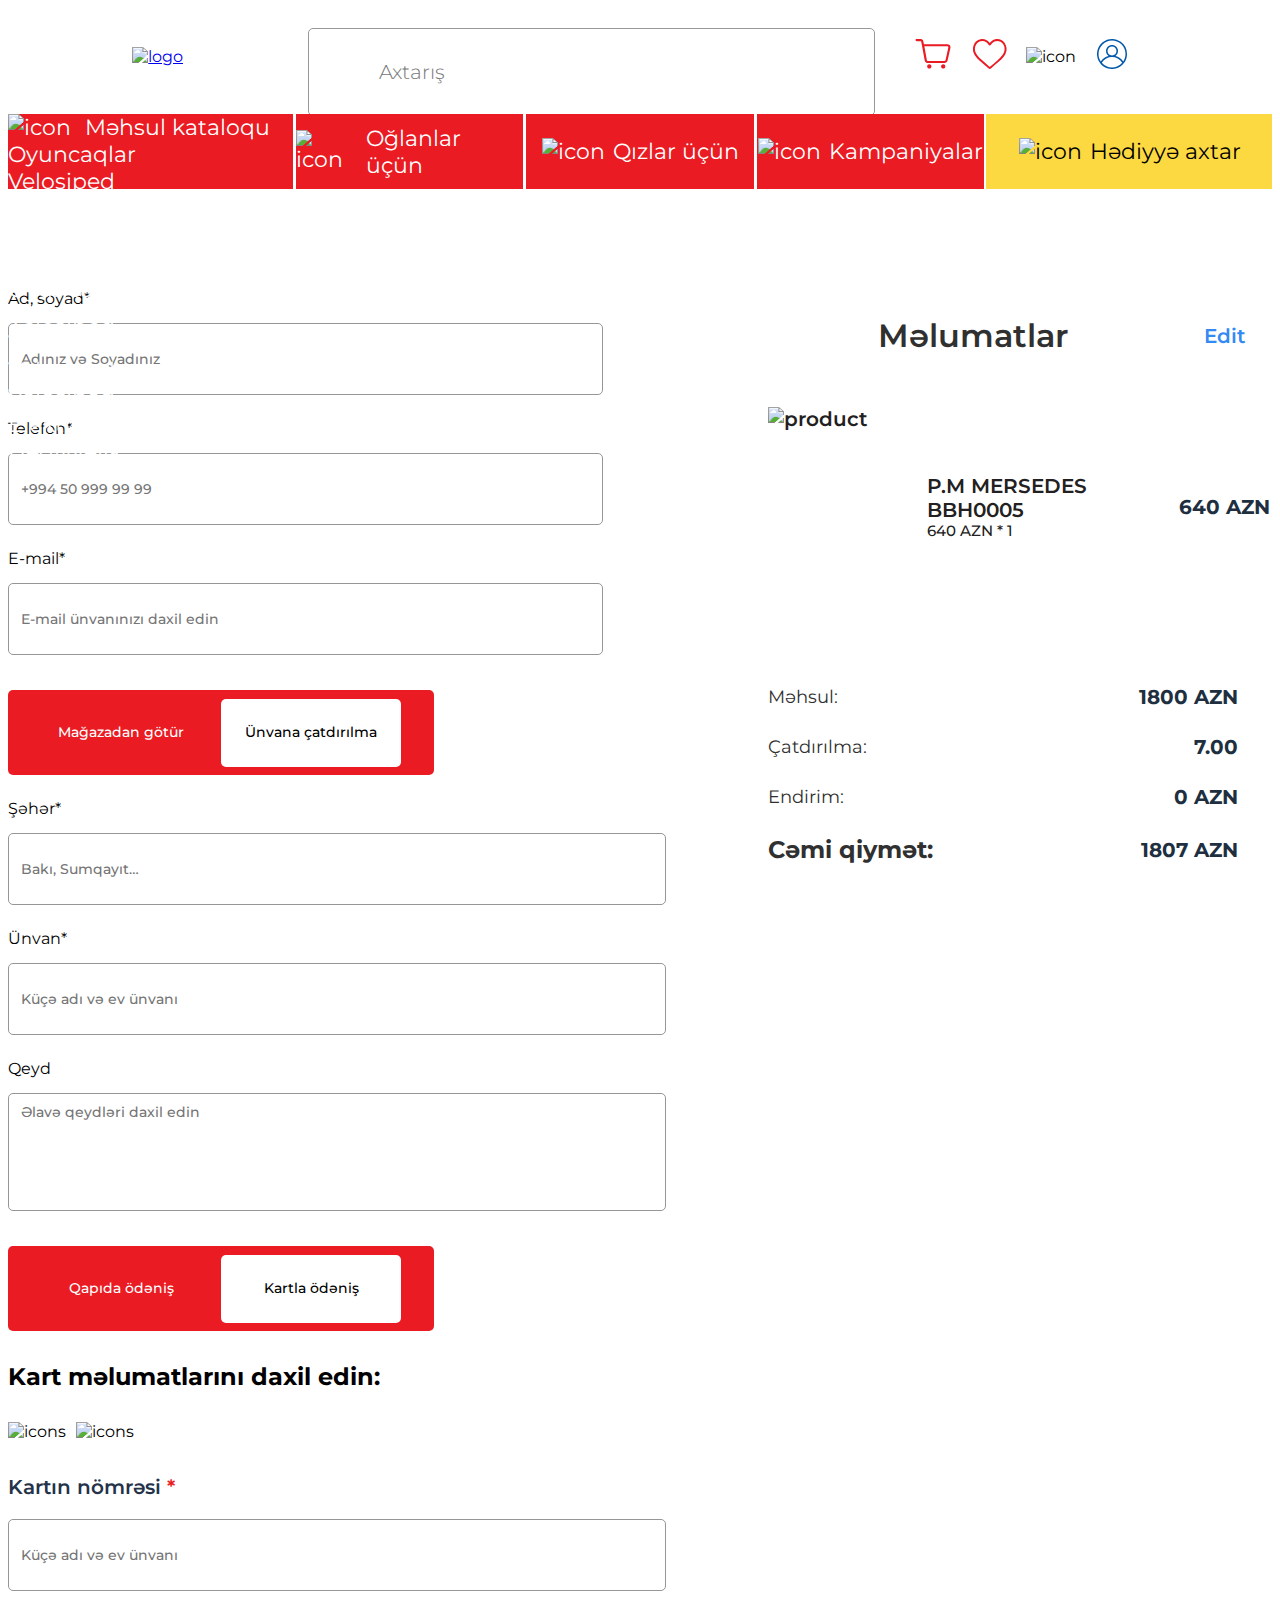
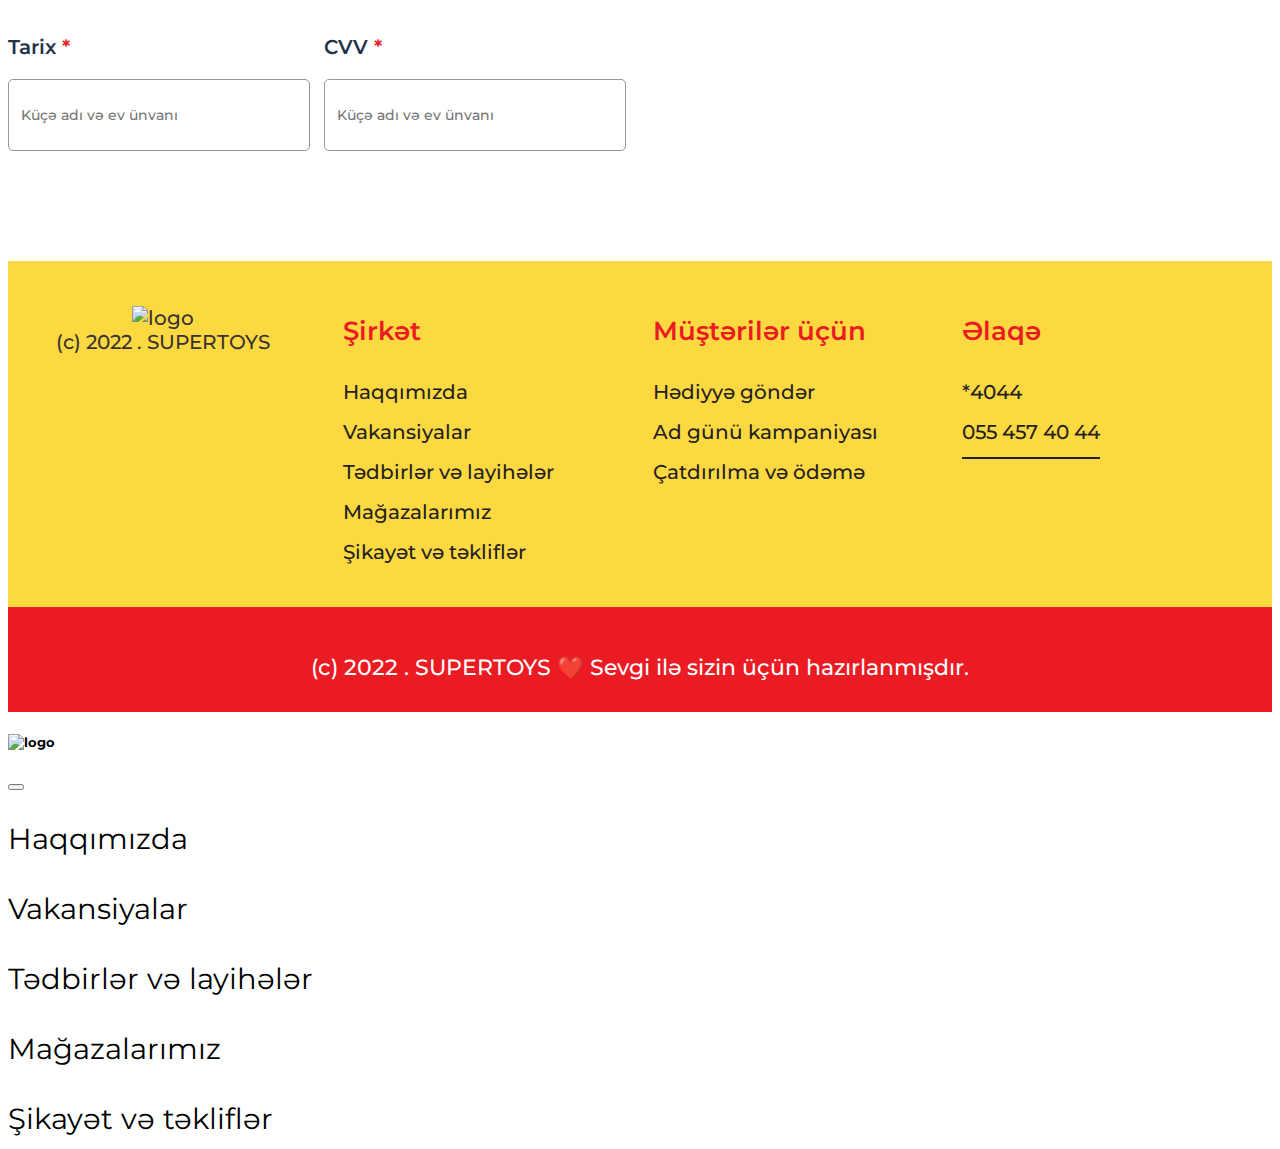
==== src/confirm.html @ 9ca148cf "push" ====
<!DOCTYPE html>
<html lang="en">
  <head>
    <meta charset="UTF-8" />
    <meta http-equiv="X-UA-Compatible" content="IE=edge" />
    <meta name="viewport" content="width=device-width, initial-scale=1.0" />
    <link
      rel="stylesheet"
      href="https://cdnjs.cloudflare.com/ajax/libs/bootstrap/5.2.3/css/bootstrap.min.css"
      integrity="sha512-SbiR/eusphKoMVVXysTKG/7VseWii+Y3FdHrt0EpKgpToZeemhqHeZeLWLhJutz/2ut2Vw1uQEj2MbRF+TVBUA=="
      crossorigin="anonymous"
      referrerpolicy="no-referrer"
    />
    <link
      rel="stylesheet"
      href="https://cdnjs.cloudflare.com/ajax/libs/font-awesome/6.2.1/css/all.min.css"
      integrity="sha512-MV7K8+y+gLIBoVD59lQIYicR65iaqukzvf/nwasF0nqhPay5w/9lJmVM2hMDcnK1OnMGCdVK+iQrJ7lzPJQd1w=="
      crossorigin="anonymous"
      referrerpolicy="no-referrer"
    />
    <link
      rel="stylesheet"
      href="./Simple-Responsive-jQuery-Image-Viewer-Plugin-Smooth-Products/css/smoothproducts.css"
    />
    <link
      rel="stylesheet"
      href="https://cdnjs.cloudflare.com/ajax/libs/slick-carousel/1.8.1/slick-theme.css"
      integrity="sha512-6lLUdeQ5uheMFbWm3CP271l14RsX1xtx+J5x2yeIDkkiBpeVTNhTqijME7GgRKKi6hCqovwCoBTlRBEC20M8Mg=="
      crossorigin="anonymous"
      referrerpolicy="no-referrer"
    />
    <link
      rel="stylesheet"
      type="text/css"
      href="//cdn.jsdelivr.net/npm/slick-carousel@1.8.1/slick/slick.css"
    />
    <link
      rel="stylesheet"
      type="text/css"
      href="Semantic-UI-CSS-master/semantic.min.css"
    />
    <link rel="stylesheet" href="css/confirm.min.css" />
    <title>Document</title>
  </head>
  <body>
    <div class="top_navbar">
      <div class="container">
        <a href="./index.html">
          <img loading="lazy" src="icon/logo.svg" alt="logo"
        /></a>
        <button
          class="btn"
          type="button"
          data-bs-toggle="offcanvas"
          data-bs-target="#offcanvasWithBothOptions"
          aria-controls="offcanvasWithBothOptions"
        >
          <img src="icon/menu_white.svg" alt="menu" />
        </button>
      </div>
    </div>
    <header>
      <div class="btns">
        <div class="search">
          <img src="icon/search-svgrepo-com.svg" alt="search" />
        </div>
        <button
          class="btn"
          type="button"
          data-bs-toggle="offcanvas"
          data-bs-target="#offcanvasWithBothOptions"
          aria-controls="offcanvasWithBothOptions"
        >
          <img src="icon/icons8-menu.svg" alt="menu" />
        </button>
      </div>
      <div class="container">
        <div class="top">
          <a href="./index.html" class="logo">
            <img src="icon/logo.svg" alt="logo" />
          </a>
          <div class="input">
            <input type="text" placeholder="Axtarış" />
          </div>
          <div class="buttons">
            <a href="./info.html" class="item">
              <svg
                width="42"
                height="36"
                viewBox="0 0 42 36"
                fill="none"
                xmlns="http://www.w3.org/2000/svg"
              >
                <path
                  d="M24.8395 28.9244C21.6776 28.9244 18.5144 28.9244 15.3525 28.9244C12.7056 28.9244 11.4395 27.8072 10.9587 25.193C9.67892 18.2341 8.36364 11.2835 7.06201 4.32873C6.98825 3.93129 6.88445 3.53657 6.83528 3.13638C6.78475 2.72938 6.56485 2.61328 6.18789 2.61465C4.63359 2.62419 3.07928 2.62556 1.52498 2.61465C0.720508 2.60919 0.17691 2.21583 0.0471568 1.58754C-0.115368 0.798094 0.443248 0.0482622 1.29689 0.0332628C3.04513 0.000471644 4.79612 -0.0241255 6.54299 0.0400835C8.01535 0.0947252 9.07113 1.12999 9.35385 2.61328C9.56009 3.68544 9.78955 4.75352 9.9794 5.8284C10.0313 6.12344 10.1515 6.22316 10.4288 6.20265C10.5694 6.19171 10.7115 6.20128 10.8522 6.20128C19.8447 6.20128 28.8359 6.20402 37.8285 6.1972C38.8433 6.19583 39.8048 6.34607 40.6052 7.02214C41.8084 8.03967 42.2264 9.33584 41.8849 10.8683C40.7677 15.8863 39.6518 20.9043 38.5196 25.9196C38.1003 27.7812 36.6593 28.9176 34.7499 28.9217C31.446 28.9299 28.1434 28.9244 24.8395 28.9244ZM10.6241 8.78813C10.9163 10.3301 11.2059 11.7943 11.4695 13.2626C12.1756 17.1975 12.8681 21.1352 13.5742 25.0701C13.76 26.1095 14.0386 26.328 15.1053 26.328C18.4966 26.3307 21.888 26.3294 25.2807 26.3294C28.4248 26.3294 31.5703 26.3321 34.7144 26.328C35.5503 26.3266 35.9136 26.048 36.0802 25.3023C37.1906 20.3006 38.3079 15.3004 39.391 10.2933C39.4633 9.96139 39.38 9.4451 39.1588 9.2375C38.8774 8.97253 38.383 8.81409 37.9801 8.81409C29.5898 8.78813 21.1982 8.79086 12.8066 8.78813C12.1019 8.78813 11.3971 8.78813 10.6241 8.78813Z"
                  fill="#EA1B24"
                />
                <path
                  d="M33.253 35.5116C31.8476 35.5116 30.6894 34.3643 30.688 32.9698C30.6866 31.574 31.8407 30.428 33.2503 30.4253C34.6707 30.4212 35.8153 31.559 35.8044 32.9644C35.7921 34.393 34.6735 35.5102 33.253 35.5116Z"
                  fill="#EA1B24"
                />
                <path
                  d="M16.5503 35.5116C15.1216 35.5116 14.0058 34.3985 14.0044 32.9725C14.003 31.5425 15.1121 30.4294 16.5421 30.4253C17.9516 30.4198 19.1085 31.5658 19.1044 32.9616C19.1016 34.3698 17.9584 35.5103 16.5503 35.5116Z"
                  fill="#EA1B24"
                />
              </svg>
            </a>
            <div class="item">
              <svg
                width="41"
                height="36"
                viewBox="0 0 41 36"
                fill="none"
                xmlns="http://www.w3.org/2000/svg"
              >
                <path
                  d="M40.3598 12.9903C40.2211 13.7757 40.1235 14.5709 39.9353 15.3439C39.4372 17.3883 38.4375 19.1954 37.1884 20.8685C35.2614 23.4504 32.9187 25.6325 30.5 27.7363C27.6491 30.2165 24.7827 32.6796 21.9179 35.1435C20.8183 36.0896 19.6357 36.1312 18.5759 35.2116C14.8483 31.9797 11.112 28.7578 7.42989 25.4753C5.53707 23.788 3.83614 21.9069 2.45015 19.7648C-0.0347095 15.9252 -0.70927 11.8132 0.865681 7.48982C2.29 3.57955 5.05513 1.02193 9.2065 0.221147C13.5095 -0.608687 16.9748 0.93245 19.7268 4.24642C19.861 4.40804 19.9851 4.57735 20.1152 4.74202C20.1311 4.76167 20.1545 4.77547 20.2192 4.82869C20.3689 4.6385 20.5149 4.44539 20.6682 4.25801C22.2634 2.30513 24.2085 0.875321 26.697 0.285844C31.0354 -0.7415 35.6406 1.06954 38.146 4.75386C39.383 6.57308 40.0686 8.58138 40.2893 10.7602C40.3034 10.9006 40.3361 11.0396 40.3598 11.1795V12.9903ZM20.1901 33.4942C20.2905 33.4146 20.3635 33.3605 20.4318 33.3017C23.3818 30.7568 26.343 28.2237 29.2793 25.6624C31.4069 23.8068 33.4616 21.8729 35.1774 19.6141C36.518 17.8494 37.5571 15.941 37.8662 13.7065C38.2448 10.9648 37.7563 8.40889 36.1962 6.09187C33.3794 1.90804 26.9914 0.768144 23.071 5.12019C22.538 5.71175 22.0251 6.34114 21.6201 7.02303C20.9118 8.21614 19.4355 8.23018 18.7876 6.99971C18.7209 6.87251 18.6335 6.75594 18.5534 6.63582C17.8642 5.6003 17.0332 4.69502 16.0417 3.94392C12.3654 1.15987 6.894 2.14046 4.29952 5.98641C1.81417 9.67146 1.78951 13.552 3.82515 17.4544C4.87911 19.4753 6.36031 21.1929 8.01021 22.7387C10.2587 24.8458 12.5727 26.8845 14.8825 28.9252C16.6225 30.4622 18.4008 31.9561 20.1901 33.4942Z"
                  fill="#EA1B24"
                />
              </svg>
            </div>
            <div class="item">
              <img src="icon/azerbaijan.svg" alt="icon" />
            </div>
            <div class="item">
              <svg
                width="36"
                height="36"
                viewBox="0 0 36 36"
                fill="none"
                xmlns="http://www.w3.org/2000/svg"
              >
                <path
                  d="M19.277 35.9995H16.747C16.181 35.9235 15.611 35.8665 15.049 35.7685C10.984 35.0555 7.53204 33.1985 4.74104 30.1565C2.29004 27.4855 0.77803 24.3485 0.226044 20.7575C0.154037 20.2875 0.0880432 19.8155 0.019043 19.3445C0.019043 18.4545 0.019043 17.5645 0.019043 16.6745C0.042038 16.5985 0.0730438 16.5225 0.0850372 16.4445C0.204041 15.6725 0.280029 14.8905 0.442032 14.1275C2.37604 5.02554 11.248 -1.14145 20.503 0.177546C23.46 0.598536 26.191 1.63253 28.566 3.44854C34.361 7.87754 36.759 13.7535 35.761 20.9665C35.372 23.7765 34.246 26.3325 32.55 28.6135C29.69 32.4605 25.902 34.8465 21.179 35.7195C20.549 35.8365 19.911 35.9075 19.277 35.9995ZM31.461 26.9585C35.416 21.3145 35.47 12.1485 28.995 6.12954C22.736 0.311533 12.892 0.354532 6.66904 6.47454C0.548035 12.4945 0.688034 21.4635 4.56303 26.9535C6.86203 23.6355 9.95404 21.4245 13.862 20.3285C10.034 17.5055 9.95204 12.3635 12.838 9.39153C15.646 6.50054 20.324 6.48654 23.161 9.36854C26.058 12.3105 26.02 17.4785 22.159 20.3345C24.076 20.8515 25.82 21.6705 27.412 22.8055C29.008 23.9445 30.349 25.3345 31.461 26.9585ZM30.295 28.5185C24.582 19.2845 11.358 19.3625 5.73503 28.5155C11.934 35.9615 23.809 36.1875 30.295 28.5185ZM17.999 19.7915C20.97 19.8025 23.373 17.4245 23.406 14.4415C23.439 11.4895 20.993 9.02253 18.025 9.01454C15.057 9.00654 12.616 11.4455 12.618 14.4155C12.62 17.3815 15.022 19.7805 17.999 19.7915Z"
                  fill="#0158AA"
                />
              </svg>
            </div>
          </div>
        </div>
      </div>
      <div class="bottom">
        <nav>
          <div class="list_wrapper">
            <div href="./products.html" class="div_item">
              <div class="ui compact menu">
                <div class="ui simple dropdown item category_btn">
                  <img src="icon/nav_1.svg" alt="icon" />
                  <span> Məhsul kataloqu </span>
                  <i class="dropdown icon"></i>
                  <div class="menu">
                    <div class="item">
                      <i class="dropdown icon"></i>
                      Oyuncaqlar
                      <div class="menu">
                        <div class="item">Velosiped</div>
                        <div class="item">Velosiped</div>
                        <div class="item">Velosiped</div>
                        <div class="item">Velosiped</div>
                      </div>
                    </div>
                    <div class="item">
                      <i class="dropdown icon"></i>
                      Oyuncaqlar
                      <div class="menu">
                        <div class="item">Velosiped</div>
                        <div class="item">Velosiped</div>
                        <div class="item">Velosiped</div>
                        <div class="item">Velosiped</div>
                      </div>
                    </div>
                    <div class="item">Elektron avadanlıq</div>
                    <div class="item">Hədiyyəlik</div>
                  </div>
                </div>
              </div>
            </div>
            <div class="div_item">
              <img src="icon/nav_2.svg" alt="icon" />
              Oğlanlar üçün
            </div>
            <div class="div_item">
              <img src="icon/nav_3.svg" alt="icon" />
              Qızlar üçün
            </div>
            <div class="div_item">
              <img src="icon/nav_4.svg" alt="icon" />
              Kampaniyalar
            </div>
            <div class="div_item">
              <img src="icon/nav_5.svg" alt="icon" />
              Hədiyyə axtar
            </div>
          </div>
        </nav>
      </div>
    </header>

    <main>
      <section class="confirm">
        <div class="container">
          <div class="section_wraper">
            <div class="person_info">
              <div class="personal">
                <div class="inputs">
                  <div class="input">
                    <label for="">Ad, soyad*</label>
                    <input
                      placeholder="Adınız və Soyadınız"
                      type="text"
                      name=""
                      id=""
                    />
                  </div>
                  <div class="input">
                    <label for="">Telefon*</label>
                    <input
                      placeholder="+994 50 999 99 99"
                      type="text"
                      name=""
                      id=""
                    />
                  </div>
                  <div class="input">
                    <label for="">E-mail*</label>
                    <input
                      placeholder="E-mail ünvanınızı daxil edin"
                      type="text"
                      name=""
                      id=""
                    />
                  </div>
                </div>
              </div>
              <div class="controls">
                <div class="control_1">
                  <div class="control">
                    <div class="item">Mağazadan götür</div>
                    <div class="item active show">Ünvana çatdırılma</div>
                  </div>
                  <div class="info">
                    <div class="inputs">
                      <div class="input">
                        <label for="">Şəhər*</label>
                        <input
                          placeholder="Bakı, Sumqayıt…"
                          type="text"
                          name=""
                          id=""
                        />
                      </div>
                      <div class="input">
                        <label for="">Ünvan*</label>
                        <input
                          placeholder="Küçə adı və ev ünvanı"
                          type="text"
                          name=""
                          id=""
                        />
                      </div>
                      <div class="input">
                        <label for="">Qeyd</label>
                        <textarea
                          placeholder="Əlavə qeydləri daxil edin"
                        ></textarea>
                      </div>
                    </div>
                  </div>
                </div>
                <div class="control_2">
                  <div class="control">
                    <div class="item">Qapıda ödəniş</div>
                    <div class="item active show">Kartla ödəniş</div>
                  </div>
                  <div class="info">
                    <h2>Kart məlumatlarını daxil edin:</h2>
                    <div class="icons">
                      <div class="icon">
                        <img src="icon/visa.svg" alt="icons" />
                      </div>
                      <div class="icon">
                        <img src="icon/mastercard.svg" alt="icons" />
                      </div>
                    </div>

                    <div class="inputs">
                      <div class="cart-input">
                        <label for="">Kartın nömrəsi <span>*</span> </label>
                        <input
                          placeholder="Küçə adı və ev ünvanı"
                          type="text"
                          name=""
                          id=""
                        />
                      </div>
                      <div class="cart-input f">
                        <div class="item">
                          <label for="">Tarix <span>*</span> </label>
                          <input
                            placeholder="Küçə adı və ev ünvanı"
                            type="text"
                            name=""
                            id=""
                          />
                        </div>
                        <div class="item">
                          <label for="">CVV <span>*</span> </label>
                          <input
                            placeholder="Küçə adı və ev ünvanı"
                            type="text"
                            name=""
                            id=""
                          />
                        </div>
                      </div>
                    </div>
                  </div>
                </div>
              </div>
            </div>
            <div class="products_info">
              <table>
                <thead>
                  <tr>
                    <th>Məlumatlar</th>
                    <th class="edit"><a href="./info.html">Edit</a></th>
                  </tr>
                </thead>
                <tbody>
                  <tr>
                    <td class="name">
                      <img src="icon/add_2.svg" alt="product" />
                      <div class="name">
                        P.M MERSEDES BBH0005
                        <div class="calculations">640 AZN * 1</div>
                      </div>
                    </td>
                    <td class="total_price">640 AZN</td>
                  </tr>
                  <tr class="total_info">
                    <td>
                      <ul>
                        <li>Məhsul: <span>1800 AZN</span></li>
                        <li>Çatdırılma: <span>7.00</span></li>
                        <li>Endirim: <span>0 AZN</span></li>
                        <li class="total">
                          Cəmi qiymət: <span>1807 AZN</span>
                        </li>
                      </ul>
                    </td>
                  </tr>
                </tbody>
              </table>
            </div>
          </div>
        </div>
      </section>
    </main>

    <div class="search_overlay">
      <div class="form__group field">
        <input
          placeholder=""
          type="input"
          class="form__field"
          placeholder="Name"
          name="name"
          id="name"
          required
        />
        <label for="name" class="form__label">Sorğunu daxil edin</label>
      </div>
      <div class="exit_btn">
        <img
          loading="lazy"
          loading="lazy"
          src="icon/icons8-cancel.svg"
          alt="cancel"
        />
      </div>
    </div>

    <div class="menu_overlay">
      <nav>
        <ul>
          <li>
            <a href="./about_us.html"> Haqqımızda </a>
          </li>
          <li>
            <a href="./services.html"> Vakansiyalar </a>
          </li>
          <li>
            <a href="./tickets.html"> Tədbirlər və layihələr </a>
          </li>
          <li>
            <a href="tours.html"> Mağazalarımız </a>
          </li>
          <li>
            <a href="hotels.html"> Şikayət və təkliflər </a>
          </li>
        </ul>
      </nav>

      <div class="exit_btn">
        <img
          loading="lazy"
          loading="lazy"
          src="icon/icons8-cancel.svg"
          alt="cancel"
        />
      </div>
    </div>

    <footer>
      <div class="container">
        <div class="top">
          <div class="footer_items">
            <div class="item">
              <img loading="lazy" src="icon/logo.svg" alt="logo" />
              (c) 2022 . SUPERTOYS
            </div>
            <div class="item">
              <h3>Şirkət</h3>
              <ul>
                <li>
                  <a href="./about_us.html"> Haqqımızda </a>
                </li>
                <li>
                  <a href="./services.html"> Vakansiyalar </a>
                </li>
                <li>
                  <a href="./tickets.html"> Tədbirlər və layihələr </a>
                </li>
                <li>
                  <a href="tours.html"> Mağazalarımız </a>
                </li>
                <li>
                  <a href="hotels.html"> Şikayət və təkliflər </a>
                </li>
              </ul>
            </div>
            <div class="item">
              <h3>Müştərilər üçün</h3>
              <ul>
                <li>
                  <a href="about_us.html">Hədiyyə göndər</a>
                </li>
                <li>
                  <a href="">Ad günü kampaniyası</a>
                </li>
                <li>
                  <a href="">Çatdırılma və ödəmə</a>
                </li>
              </ul>
            </div>
            <div class="item">
              <h3>Əlaqə</h3>
              <ul>
                <li>
                  <a href="tel:*4044">*4044</a>
                </li>
                <li><a href="tel:055 457 40 44">055 457 40 44</a></li>
                <li>
                  <div class="socials">
                    <div class="social">
                      <i class="fa fa-brands fa-facebook-f"></i>
                    </div>
                    <div class="social">
                      <i class="fa fa-brands fa-twitter"></i>
                    </div>
                    <div class="social">
                      <i class="fa fa-brands fa-instagram"></i>
                    </div>
                    <div class="social">
                      <i class="fa fa-brands fa-youtube"></i>
                    </div>
                  </div>
                </li>
              </ul>
            </div>
          </div>
        </div>
      </div>
      <div class="bottom">
        (c) 2022 . SUPERTOYS ❤️ Sevgi ilə sizin üçün hazırlanmışdır.
      </div>
    </footer>

    <div
      class="offcanvas offcanvas-start"
      data-bs-scroll="true"
      tabindex="-1"
      id="offcanvasWithBothOptions"
      aria-labelledby="offcanvasWithBothOptionsLabel"
    >
      <div class="container">
        <div class="offcanvas-header">
          <h5 class="offcanvas-title" id="offcanvasWithBothOptionsLabel">
            <img src="./icon/logo.svg" alt="logo" />
          </h5>
          <button
            type="button"
            class="btn-close"
            data-bs-dismiss="offcanvas"
            aria-label="Close"
          ></button>
        </div>
        <div class="offcanvas-body">
          <ul>
            <li>
              <a href="./about_us.html"> Haqqımızda </a>
            </li>
            <li>
              <a href="./services.html"> Vakansiyalar </a>
            </li>
            <li>
              <a href="./tickets.html"> Tədbirlər və layihələr </a>
            </li>
            <li>
              <a href="tours.html"> Mağazalarımız </a>
            </li>
            <li>
              <a href="hotels.html"> Şikayət və təkliflər </a>
            </li>
            <li class="products">
              <div class="ui compact menu">
                <div class="ui simple dropdown item category_btn">
                  <span> Məhsul kataloqu </span>
                  <i class="dropdown icon"></i>
                  <div class="menu">
                    <div class="item">
                      <i class="dropdown icon"></i>
                      Oyuncaqlar
                      <div class="menu">
                        <div class="item">Velosiped</div>
                        <div class="item">Velosiped</div>
                        <div class="item">Velosiped</div>
                        <div class="item">Velosiped</div>
                      </div>
                    </div>
                    <div class="item">
                      <i class="dropdown icon"></i>
                      Oyuncaqlar
                      <div class="menu">
                        <div class="item">Velosiped</div>
                        <div class="item">Velosiped</div>
                        <div class="item">Velosiped</div>
                        <div class="item">Velosiped</div>
                      </div>
                    </div>
                    <div class="item">Elektron avadanlıq</div>
                    <div class="item">Hədiyyəlik</div>
                  </div>
                </div>
              </div>
            </li>
          </ul>
        </div>
      </div>
    </div>
    <button id="myBtn" title="Go to top">▲</button>
    <script
      type="text/javascript"
      src="//code.jquery.com/jquery-1.11.0.min.js"
    ></script>
    <script
      type="text/javascript"
      src="./Simple-Responsive-jQuery-Image-Viewer-Plugin-Smooth-Products/js/smoothproducts.min.js"
    ></script>
    <script
      type="text/javascript"
      src="//cdn.jsdelivr.net/npm/slick-carousel@1.8.1/slick/slick.min.js"
    ></script>
    <script src="Semantic-UI-CSS-master/semantic.min.js"></script>
    <!-- JavaScript Bundle with Popper -->
    <script
      src="https://cdn.jsdelivr.net/npm/bootstrap@5.2.3/dist/js/bootstrap.bundle.min.js"
      integrity="sha384-kenU1KFdBIe4zVF0s0G1M5b4hcpxyD9F7jL+jjXkk+Q2h455rYXK/7HAuoJl+0I4"
      crossorigin="anonymous"
    ></script>
    <script type="module" src="js/confirm.js"></script>
  </body>
</html>
---- src/css/confirm.min.css ----
@import url("https://fonts.googleapis.com/css2?family=Montserrat:wght@100;300;400;600;700&display=swap");header{padding:20px 0}header .ui.compact.menu .item:last-child{-webkit-box-pack:center !important;-ms-flex-pack:center !important;justify-content:center !important}header .ui.compact.menu .item:last-child{padding:0}header .ui{height:100%;width:100%;background:#EA1B22 !important;border:none !important;color:white !important;-webkit-box-shadow:none !important;box-shadow:none !important}header .ui img{width:23px;height:23px}header .ui span{font-weight:400;font-size:22px;line-height:27px}header .ui span:hover{color:#FDD941}header .top{display:-webkit-box;display:-ms-flexbox;display:flex;-webkit-box-pack:space-evenly;-ms-flex-pack:space-evenly;justify-content:space-evenly;-webkit-box-align:center;-ms-flex-align:center;align-items:center}header .top .buttons{display:-webkit-box;display:-ms-flexbox;display:flex;-webkit-box-align:center;-ms-flex-align:center;align-items:center;-webkit-box-pack:center;-ms-flex-pack:center;justify-content:center}header .top .buttons .item{-webkit-transition:.3s all;transition:.3s all}header .top .buttons .item:hover{-webkit-transform:translateY(-5px);transform:translateY(-5px)}header .top .buttons svg,header .top .buttons img{cursor:pointer;width:42px;height:30px;margin-right:15px}header .top .buttons svg path,header .top .buttons img path{-webkit-transition:.3s all;transition:.3s all}header .top .buttons svg:hover path,header .top .buttons img:hover path{fill:#FDD941}header .top .input{position:relative;width:480px;height:56px}header .top .input::before{content:url("../icon/search.svg");position:absolute;left:15px;top:55%;-webkit-transform:translateY(-50%);transform:translateY(-50%)}header .top input{padding:15px 15px 15px 70px;font-weight:300;font-size:20px;line-height:24px;width:100%;height:100%;background:transparent;border:1px solid #989898;border-radius:5px}header .top input:focus{outline-color:#EA1B22}header .bottom{margin-top:30px;background:#EA1B22;position:relative}header .bottom nav{display:block;color:white}header .bottom nav a{color:white;text-decoration:none}header .bottom .list_wrapper{z-index:3;height:75px;padding:0;margin:0;display:-webkit-box;display:-ms-flexbox;display:flex;-ms-flex-pack:distribute;justify-content:space-around;-webkit-box-align:center;-ms-flex-align:center;align-items:center}header .bottom .list_wrapper .div_item{cursor:pointer;-webkit-box-flex:1;-ms-flex:1;flex:1;z-index:3;height:100%;width:100%;list-style-type:none;display:-webkit-box;display:-ms-flexbox;display:flex;-webkit-box-align:center;-ms-flex-align:center;align-items:center;-webkit-box-pack:center;-ms-flex-pack:center;justify-content:center;border-right:3px white solid;font-weight:400;font-size:22px;line-height:27px}header .bottom .list_wrapper .div_item img{margin-right:8px;-webkit-transition:.3s all;transition:.3s all}header .bottom .list_wrapper .div_item:hover{color:#FDD941}header .bottom .list_wrapper .div_item:hover span{color:#FDD941}header .bottom .list_wrapper .div_item:hover img{-webkit-transform:translateY(-5px);transform:translateY(-5px)}header .bottom .list_wrapper .div_item:nth-child(1){-webkit-box-flex:1.25;-ms-flex:1.25;flex:1.25}header .bottom .list_wrapper .div_item:nth-last-child(1){font-weight:400;-webkit-box-flex:1.25;-ms-flex:1.25;flex:1.25;border-right:none;color:black}header .bottom .list_wrapper .div_item:nth-last-child(1):hover{color:#EA1B22}header .bottom .list_wrapper .div_item:nth-last-child(1):hover img{-webkit-transform:translateY(-5px);transform:translateY(-5px)}header .bottom .list_wrapper .div_item::before{content:'';position:absolute;top:0;right:0;z-index:-1;width:22.6%;height:100%;background:#FDD941}@media (max-width: 1199px){.ui span{font-size:16px  !important}header .bottom .list_wrapper .div_item{font-size:16px}}@media (max-width: 991px){header .top .input{display:none}header .bottom .list_wrapper .div_item:nth-child(1),header .bottom .list_wrapper .div_item:nth-last-child(1){-webkit-box-flex:1;-ms-flex:1;flex:1}header .bottom .list_wrapper .div_item::before{width:19.8%}header .bottom .list_wrapper .div_item:nth-child(1){display:none}header .bottom .list_wrapper .div_item::before{width:24.7%}}@media (max-width: 767px){header .bottom .list_wrapper{display:none}}@media (max-width: 575px){header .top{-webkit-box-orient:vertical;-webkit-box-direction:normal;-ms-flex-direction:column;flex-direction:column}header .top .buttons{margin-top:20px}header img[alt=logo]{width:18rem}.product_info{width:100%}.addittional_info .section_title{width:100%}}.offcanvas{overflow-y:scroll}.offcanvas .offcanvas-body{height:100%;overflow-x:hidden}.offcanvas .products{display:none}.offcanvas .ui.simple.dropdown:hover>.menu>.item:hover>.menu,.offcanvas .ui.simple.dropdown>.menu>.item:active>.menu{left:2% !important;position:static !important}.offcanvas .ui{padding:0 !important;border:none !important;color:black !important;-webkit-box-shadow:none !important;box-shadow:none !important}.offcanvas .ui span{font-weight:400;font-size:29px !important;color:black}.offcanvas .ui span:hover{color:#FDD941}.offcanvas img[alt=logo]{width:100%}.offcanvas ul{width:100%;padding:0;margin:0}.offcanvas ul li{line-height:35px;list-style-type:none;margin-top:30px}.offcanvas ul li a{text-decoration:none;font-size:29px;color:black;-webkit-transition:.2s all;transition:.2s all}.offcanvas ul li a:hover{color:#FDD941}@media (max-width: 991px){.offcanvas .products{display:block}}#myBtn{z-index:3;opacity:0;position:fixed;bottom:20px;right:30px;z-index:99;border:none;outline:none;background-color:#EA1B22;color:white;cursor:pointer;padding:15px;border-radius:10px;font-size:18px;-webkit-transition:.6s all;transition:.6s all}#myBtn:hover{background-color:#FDD941}.btn_active{opacity:1}.menu_btn{cursor:pointer;display:none}.menu_overlay{z-index:10000000;visibility:hidden;opacity:0;position:fixed;width:100%;height:100%;top:0;left:0;background:#EA1B22;-webkit-transition:.4s opacity;transition:.4s opacity}.menu_overlay nav{display:block;width:100%;height:100%}.menu_overlay nav ul{padding-left:0;width:100%;position:absolute;left:50%;top:50%;-webkit-transform:translate(-50%, -50%);transform:translate(-50%, -50%);-webkit-box-align:center;-ms-flex-align:center;align-items:center;-webkit-box-orient:vertical;-webkit-box-direction:normal;-ms-flex-direction:column;flex-direction:column}.menu_overlay nav ul li{list-style-type:none;text-align:center;margin-top:30px}.menu_overlay nav ul li a{text-decoration:none;font-size:30px;color:white;font-weight:600;font-size:40px;-webkit-transition:.2s all;transition:.2s all}.menu_overlay nav ul li a:hover{color:#FDD941}.menu_overlay .exit_btn{cursor:pointer;position:absolute;top:10px;right:10px}.menu_overlay .exit_btn img{-webkit-transition:.6s all;transition:.6s all}.menu_overlay .exit_btn img:hover{-webkit-transform:scale(1.1);transform:scale(1.1)}.active{visibility:visible;opacity:1;outline:none}@media (max-width: 575px){.menu_overlay nav ul li a{font-size:28px}}.search_overlay{visibility:hidden;opacity:0;position:fixed;width:100%;height:100%;top:0;left:0;background-color:rgba(0,0,0,0.9);-webkit-transition:.6s opacity , visibility , -webkit-transform;transition:.6s opacity , visibility , -webkit-transform;transition:.6s opacity , visibility , transform;transition:.6s opacity , visibility , transform , -webkit-transform;z-index:10}.search_overlay label{-webkit-transition:.6s  transform;transition:.6s  transform}.search_overlay input{color:white}.search_overlay .exit_btn{cursor:pointer;position:absolute;top:10px;right:10px}.search_overlay .exit_btn img{-webkit-transition:.6s all;transition:.6s all}.search_overlay .exit_btn img:hover{-webkit-transform:scale(1.1);transform:scale(1.1)}.active{visibility:visible;opacity:1;outline:none}.form__group{position:relative;padding:15px 0 0;margin-top:10px;width:50%}.form__field{font-family:inherit;width:100%;border:0;border-bottom:2px solid #9b9b9b;outline:0;font-size:1rem;color:#fff;padding:7px 0;background:transparent;-webkit-transition:border-color 0.2s;transition:border-color 0.2s}.form__field::-webkit-input-placeholder{color:transparent}.form__field:-ms-input-placeholder{color:transparent}.form__field::-ms-input-placeholder{color:transparent}.form__field::placeholder{color:transparent}.form__field:placeholder-shown ~ .form__label{font-size:1.3rem;cursor:text;top:20px}.form__label{position:absolute;top:0;display:block;-webkit-transition:0.2s;transition:0.2s;font-size:1rem;color:#9b9b9b}.form__field:focus{padding-bottom:6px;font-weight:700;border-width:3px;-o-border-image:linear-gradient(to right, #FDD941, #EA1B22);border-image:-webkit-gradient(linear, left top, right top, from(#FDD941), to(#EA1B22));border-image:linear-gradient(to right, #FDD941, #EA1B22);border-image-slice:1}.form__field:focus .form__label{position:absolute;top:0;display:block;-webkit-transition:0.2s;transition:0.2s;font-size:1rem;font-weight:700}.form__field:required,.form__field:invalid{-webkit-box-shadow:none;box-shadow:none}.search_overlay{display:-webkit-box;display:-ms-flexbox;display:flex;-webkit-box-orient:vertical;-webkit-box-direction:normal;-ms-flex-direction:column;flex-direction:column;-webkit-box-pack:center;-ms-flex-pack:center;justify-content:center;-webkit-box-align:center;-ms-flex-align:center;align-items:center;min-height:100vh;font-size:1.5rem}.top_navbar{opacity:0;z-index:1000;visibility:hidden;position:fixed;padding:15px 0;width:100%;height:125px;top:0;background-color:#EA1B22;-webkit-transition:.3s  opacity;transition:.3s  opacity}.top_navbar img[alt=logo]{width:240px;height:80px}.top_navbar img{cursor:pointer}.top_navbar .container{display:-webkit-box;display:-ms-flexbox;display:flex;-webkit-box-pack:justify;-ms-flex-pack:justify;justify-content:space-between;-webkit-box-align:center;-ms-flex-align:center;align-items:center}.top_navbar.active{visibility:visible;opacity:1}.btns{z-index:100000000000000;z-index:1;position:absolute;display:none;right:10px;-webkit-box-align:baseline;-ms-flex-align:baseline;align-items:baseline;-webkit-box-pack:justify;-ms-flex-pack:justify;justify-content:space-between;width:95%;top:0}.btns .search{margin-top:15px}@media (max-width: 991px){.btns{display:-webkit-box;display:-ms-flexbox;display:flex}}footer{padding-top:25px;background-color:#FDD941;margin-top:30px;font-weight:500}footer .line{margin-top:25px;height:1px;width:100%;background:#DFDFDF}footer .social{display:-webkit-box;display:-ms-flexbox;display:flex;-webkit-box-pack:center;-ms-flex-pack:center;justify-content:center;-webkit-box-align:center;-ms-flex-align:center;align-items:center;margin-top:10px}footer .social .item_social{display:-webkit-box;display:-ms-flexbox;display:flex;-webkit-box-pack:center;-ms-flex-pack:center;justify-content:center;-webkit-box-align:center;-ms-flex-align:center;align-items:center;padding:3px;margin-right:10px;width:23px;height:23px;border-radius:100%;-webkit-transition:.6s all;transition:.6s all;cursor:pointer}footer .social .item_social img{width:100%;height:100%}footer .top .footer_items{display:-webkit-box;display:-ms-flexbox;display:flex;-webkit-box-pack:center;-ms-flex-pack:center;justify-content:center;-webkit-box-align:start;-ms-flex-align:start;align-items:flex-start}footer .top .footer_items .item{-webkit-box-flex:1;-ms-flex:1;flex:1}footer .top .footer_items .item:nth-child(1){margin-top:20px;margin-right:25px;display:-webkit-box;display:-ms-flexbox;display:flex;-webkit-box-orient:vertical;-webkit-box-direction:normal;-ms-flex-direction:column;flex-direction:column;-webkit-box-align:center;-ms-flex-align:center;align-items:center;font-size:20px;line-height:24px;color:#383232}footer .top .footer_items .item h3{font-size:1.1rem;font-weight:bold;color:#EA1B22;font-weight:600;font-size:26px;line-height:39px}footer .top .footer_items .item ul{padding:0;width:-webkit-max-content;width:-moz-max-content;width:max-content}footer .top .footer_items .item ul li{cursor:pointer;margin-top:10px;list-style-type:none}footer .top .footer_items .item ul li a{font-size:20px;line-height:30px;color:#555151;text-decoration:none}footer .top .footer_items .item ul li a:hover{color:#EA1B22}footer .top .footer_items .item ul li .socials{border-top:2px #242121 solid;display:-webkit-box;display:-ms-flexbox;display:flex;-webkit-box-align:center;-ms-flex-align:center;align-items:center;-webkit-box-pack:start;-ms-flex-pack:start;justify-content:flex-start}footer .top .footer_items .item ul li .socials .social:hover i{color:#EA1B22}footer .top .footer_items .item ul li .socials i{margin-right:16px}footer .top .footer_items .item ul:nth-last-child(1) a{color:#242121}footer .bottom{text-align:center;font-weight:500;font-size:22px;line-height:33px;color:#FFFFFF;padding:44px 0 28px 0;width:100%;margin-top:24px;background:#EA1B22}footer .bottom .item span{cursor:pointer}@media (max-width: 1199px){.footer_items .item{margin-right:30px}footer .top .footer_items .item ul li a{font-size:18px}}@media (max-width: 991px){footer .top .footer_items{-webkit-box-orient:vertical;-webkit-box-direction:normal;-ms-flex-direction:column;flex-direction:column;-webkit-box-pack:center;-ms-flex-pack:center;justify-content:center;-webkit-box-align:center;-ms-flex-align:center;align-items:center}footer .top .footer_items .item{margin:0;margin-top:20px;text-align:center}footer .bottom{text-align:center;-webkit-box-orient:vertical;-webkit-box-direction:normal;-ms-flex-direction:column;flex-direction:column;-webkit-box-align:center;-ms-flex-align:center;align-items:center;-webkit-box-pack:center;-ms-flex-pack:center;justify-content:center;margin-left:0}footer .bottom .item{margin-top:20px}}.counts{width:220px;height:66px;background:#F5F5F5;border-radius:5px;display:-webkit-box;display:-ms-flexbox;display:flex;-webkit-box-pack:center;-ms-flex-pack:center;justify-content:center;-webkit-box-align:center;-ms-flex-align:center;align-items:center;-webkit-transition:.3s all;transition:.3s all;cursor:pointer}.counts:hover{background:#EA1B22}.counts:hover .plus,.counts:hover .minus{background:#FDD941}.counts:hover .count{color:white}.counts .plus,.counts .minus{cursor:pointer;border-radius:100%;display:-webkit-box;display:-ms-flexbox;display:flex;-webkit-box-pack:center;-ms-flex-pack:center;justify-content:center;-webkit-box-align:center;-ms-flex-align:center;align-items:center;width:20px;height:20px;left:750px;top:714px;background:#D1D1D1;font-weight:600;font-size:18px;line-height:22px;color:#EAEAEA}.counts .plus{margin-left:25px}.counts .minus{margin-right:25px}.counts .count{font-weight:600;font-size:18px;line-height:22px;color:#363636}*{font-family:"Montserrat", sans-serif}body{overflow-x:hidden}.confirm{padding:80px 0}.confirm .section_wraper{display:-webkit-box;display:-ms-flexbox;display:flex;-webkit-box-pack:justify;-ms-flex-pack:justify;justify-content:space-between;-webkit-box-align:start;-ms-flex-align:start;align-items:flex-start}.confirm .person_info{-webkit-box-flex:0.5;-ms-flex:0.5;flex:0.5}.confirm .personal input{width:90%}.confirm .input{margin-top:24px;display:-webkit-box;display:-ms-flexbox;display:flex;-webkit-box-orient:vertical;-webkit-box-direction:normal;-ms-flex-direction:column;flex-direction:column}.confirm .input:nth-child(1){margin-top:0}.confirm input,.confirm textarea{height:50px;width:100%;margin-top:15px;padding:10px 12px;font-weight:500;font-size:14px;line-height:17px;background:#ffffff;border:1px solid #969696;border-radius:5px}.confirm textarea{resize:none;height:96px}.confirm .controls .input{margin-top:24px}.confirm .controls .control{margin-top:35px;padding:15px 23px;display:-webkit-box;display:-ms-flexbox;display:flex;-webkit-box-align:center;-ms-flex-align:center;align-items:center;width:380px;height:55px;background:#EA1B22;border-radius:5px;font-weight:500;font-size:14px;line-height:17px;color:#ffffff}.confirm .controls .control .item{cursor:pointer;width:160px;display:-webkit-box;display:-ms-flexbox;display:flex;-webkit-box-pack:center;-ms-flex-pack:center;justify-content:center;-webkit-box-align:center;-ms-flex-align:center;align-items:center;height:48px;padding:10px;border-radius:5px;margin-right:10px;-webkit-transition:0.3s all;transition:0.3s all}.confirm .controls .control .item:hover{color:black;background:white}.confirm .controls .control .active{color:black;background:white}.confirm .controls .icons{margin-top:31px;-webkit-box-align:center;-ms-flex-align:center;align-items:center;display:-webkit-box;display:-ms-flexbox;display:flex}.confirm .controls .icons .icon{margin-right:10px}.confirm .controls h2{margin-top:31px}.confirm .controls .cart-input span{color:#EA1B22}.confirm .controls .cart-input label{font-weight:600;font-size:20px;line-height:33px;color:#24324a}.confirm .controls .cart-input.f{margin-top:40px;display:-webkit-box;display:-ms-flexbox;display:flex;-webkit-box-align:center;-ms-flex-align:center;align-items:center}.confirm .controls .cart-input.f .item{margin-right:40px}.confirm .controls .cart-input:nth-child(1){margin-top:30px}.confirm .controls .cart-input .item{width:45%}.confirm .products_info{-webkit-box-flex:0.4;-ms-flex:0.4;flex:0.4;width:50%}.confirm .products_info thead .edit{font-size:20px;line-height:24px}.confirm .products_info thead .edit a{text-decoration:none;color:#338af3}.confirm .products_info thead th{padding:25px;width:100%;font-weight:600;font-size:32px;line-height:39px;color:#303030}.confirm .products_info tr{border-bottom:1px solid #c6c6c6}.confirm .products_info tr td{padding:25px 0}.confirm .products_info tr td.name{width:90%;display:-webkit-box;display:-ms-flexbox;display:flex;-webkit-box-pack:center;-ms-flex-pack:center;justify-content:center;-webkit-box-align:center;-ms-flex-align:center;align-items:center;font-weight:600;font-size:20px;line-height:24px;color:#222020}.confirm .products_info tr td.name .name{text-align:left;display:-webkit-box;display:-ms-flexbox;display:flex;-webkit-box-orient:vertical;-webkit-box-direction:normal;-ms-flex-direction:column;flex-direction:column}.confirm .products_info tr td.name .name .calculations{font-weight:500;font-size:15px;line-height:18px}.confirm .products_info tr td img{width:200px;height:200px}.confirm .products_info tr td.total_price{font-weight:700;font-size:20px;line-height:24px;color:#202f3f}.confirm .products_info tr.total_info ul{padding-left:0;width:115%}.confirm .products_info tr.total_info ul .total{font-weight:700;font-size:24px;line-height:29px;color:#303030}.confirm .products_info tr.total_info ul li{margin-top:26px;font-weight:400;font-size:18px;line-height:22px;color:#303030;list-style-type:none;display:-webkit-box;display:-ms-flexbox;display:flex;-webkit-box-pack:justify;-ms-flex-pack:justify;justify-content:space-between;-webkit-box-align:center;-ms-flex-align:center;align-items:center}.confirm .products_info tr.total_info ul li span{text-align:right;margin-left:15px;font-weight:700;font-size:20px;line-height:24px;color:#202f3f}@media (max-width: 1199px){.confirm .products_info tr td.name{width:90%}.confirm .person_info{margin-top:40px;-webkit-box-flex:0;-ms-flex:none;flex:none}.confirm .products_info{width:auto;-webkit-box-flex:0;-ms-flex:none;flex:none}.confirm .section_wraper{width:100%;-webkit-box-orient:vertical;-webkit-box-direction:reverse;-ms-flex-direction:column-reverse;flex-direction:column-reverse;-webkit-box-align:center;-ms-flex-align:center;align-items:center}}@media (max-width: 575px){.confirm .products_info tr.total_info ul{width:100%}.confirm .products_info thead tr{display:-webkit-box;display:-ms-flexbox;display:flex;-webkit-box-orient:vertical;-webkit-box-direction:normal;-ms-flex-direction:column;flex-direction:column}.confirm .products_info tr{display:-webkit-box;display:-ms-flexbox;display:flex;-webkit-box-orient:vertical;-webkit-box-direction:normal;-ms-flex-direction:column;flex-direction:column;-webkit-box-align:center;-ms-flex-align:center;align-items:center}.confirm .person_info{width:100%}.confirm .person_info input{width:100%}.confirm .controls .control{width:100%}.confirm .products_info tr td.name{-webkit-box-orient:vertical;-webkit-box-direction:normal;-ms-flex-direction:column;flex-direction:column}.confirm .products_info tr td.name .name{-webkit-box-pack:center;-ms-flex-pack:center;justify-content:center;text-align:center}}
/*# sourceMappingURL=confirm.min.css.map */
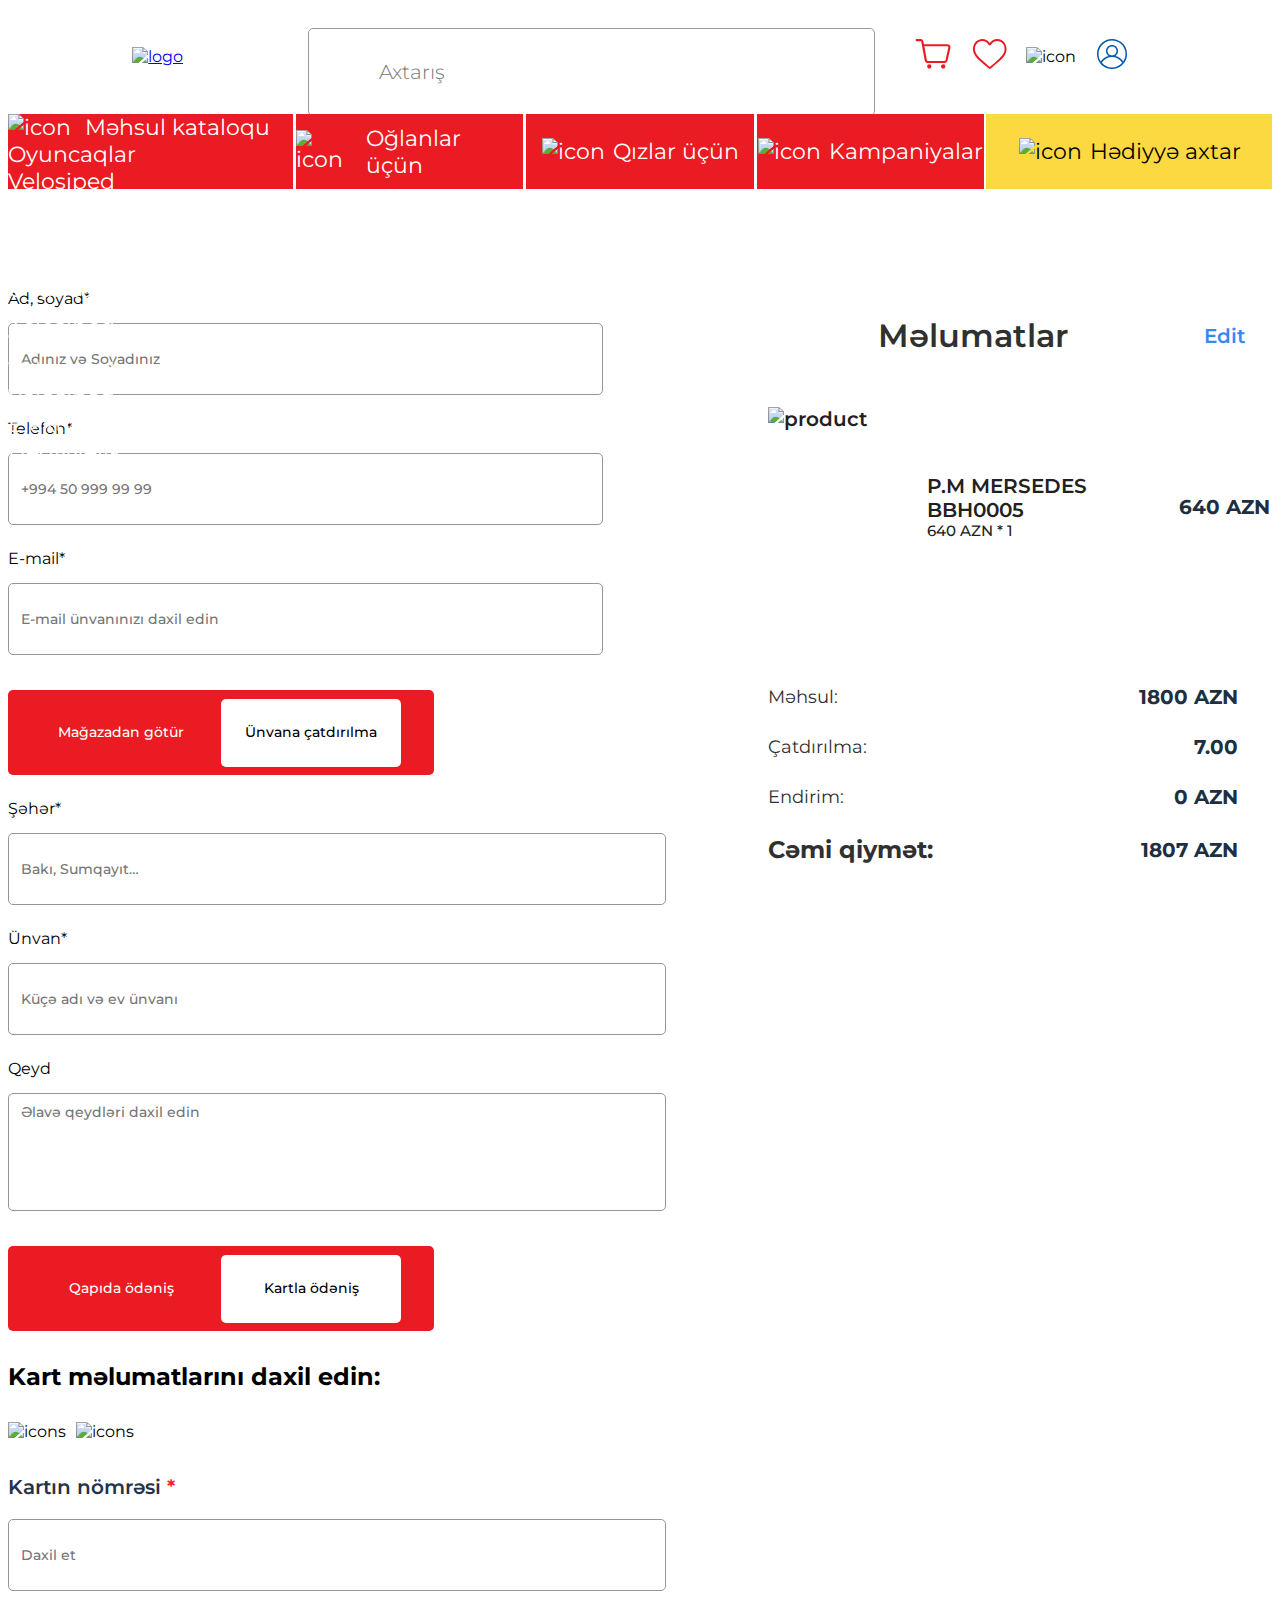
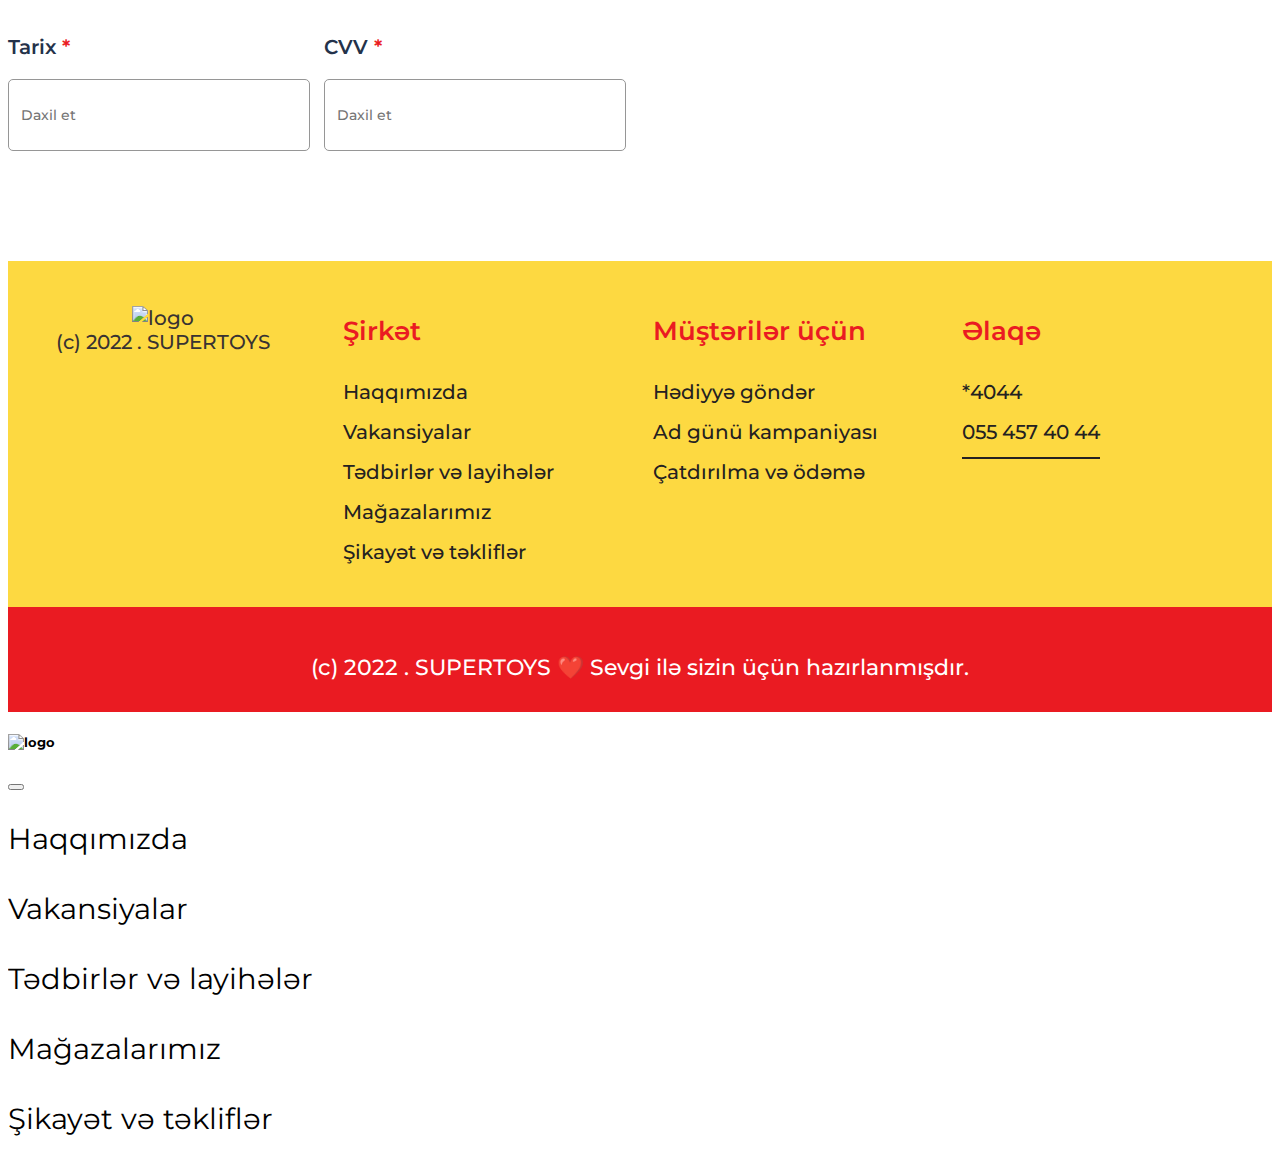
==== commit 16ea86d1: "push" ====
--- a/src/confirm.html
+++ b/src/confirm.html
@@ -287,7 +287,7 @@
                       <div class="cart-input">
                         <label for="">Kartın nömrəsi <span>*</span> </label>
                         <input
-                          placeholder="Küçə adı və ev ünvanı"
+                          placeholder="Daxil et"
                           type="text"
                           name=""
                           id=""
@@ -297,7 +297,7 @@
                         <div class="item">
                           <label for="">Tarix <span>*</span> </label>
                           <input
-                            placeholder="Küçə adı və ev ünvanı"
+                            placeholder="Daxil et"
                             type="text"
                             name=""
                             id=""
@@ -306,7 +306,7 @@
                         <div class="item">
                           <label for="">CVV <span>*</span> </label>
                           <input
-                            placeholder="Küçə adı və ev ünvanı"
+                            placeholder="Daxil et"
                             type="text"
                             name=""
                             id=""
